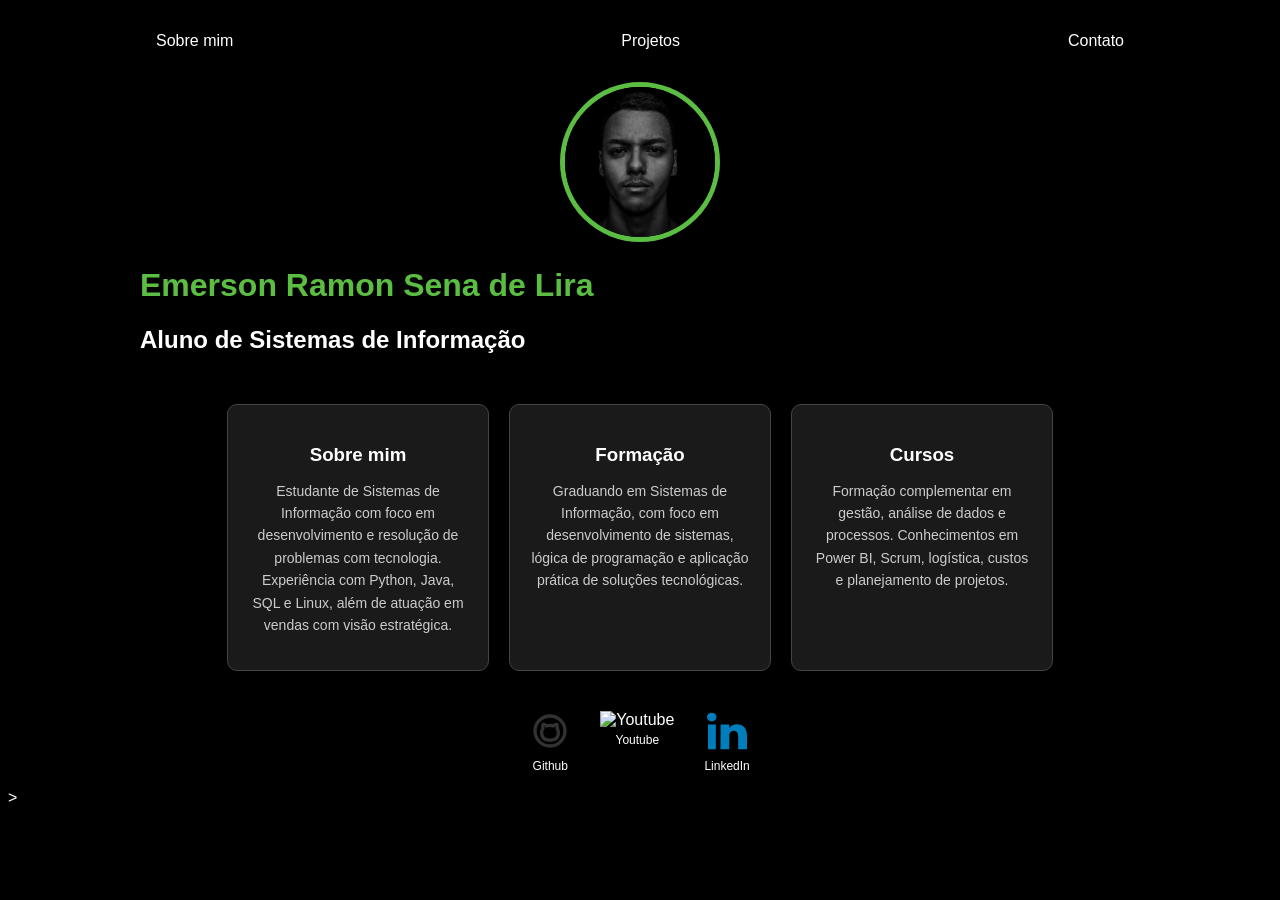
==== index.html @ 278f32b3 "Upload dos arquivos do site Adição dos arquiuvos HTML, CSS e imagens que compõem o site como um todo" ====
<!DOCTYPE html>
<html lang="pt-BR">
<head>
    <meta charset="UTF-8">
    <meta name="viewport" content="width=device-width, initial-scale=1.0">
    <title>site_avaliacao_deseweb_index</title>
    <link rel="stylesheet" href="index.css">
</head>
<body>
    <div class="container">
        <nav>
            <ul>
                <li>
                    <a href="index.html">Sobre mim</a>
                </li>
                <li>
                    <a href="project.html">Projetos</a>
                </li>
                <li>
                    <a href="contact.html">Contato</a>
                </li>
            </ul>
        </nav>
    
        <header>
    <div class="center">
        <img src="./img/foto_modelo_index.jpg" alt="Foto de Emerson Ramon">
    </div>
    <h1>Emerson Ramon Sena de Lira</h1>
    <h2>Aluno de Sistemas de Informação</h2>
</header>
    
        <main>
    <div class="cards">

        <div class="card">
            <h3>Sobre mim</h3>
            <p>
                Estudante de Sistemas de Informação com foco em desenvolvimento e resolução de problemas com tecnologia. Experiência com Python, Java, SQL e Linux, além de atuação em vendas com visão estratégica.
            </p>
        </div>

        <div class="card">
            <h3>Formação</h3>
            <p>
                Graduando em Sistemas de Informação, com foco em desenvolvimento de sistemas, lógica de programação e aplicação prática de soluções tecnológicas.
            </p>
        </div>

        <div class="card">
            <h3>Cursos</h3>
            <p>
                Formação complementar em gestão, análise de dados e processos. Conhecimentos em Power BI, Scrum, logística, custos e planejamento de projetos.
            </p>
        </div>

    </div>
</main>
        <footer>
            <a href="https://github.com/E-Lira" target="_blank" rel="noopener noreferrer"> 
                <img src="./img/github.svg" alt="Github">
                <p>Github</p>
            </a>
            <a href="https://www.youtube.com/@identificador_invalido" target="_blank" rel="noopener noreferrer"> 
                <img src="./img/youtube.svg" alt="Youtube">
                <p>Youtube</p>
            </a>
            <a href="https://www.linkedin.com/in/emerson-ramon-7ab5a6357/" target="_blank" rel="noopener noreferrer"> 
                <img src="./img/linkedin.svg" alt="LinkedIn">
                <p>LinkedIn</p>
            </a>
        </footer>
    </div>
</body>
</html>>
---- index.css ----
body  {
    color: white;
    background-color: black;
    font-family: Arial, Helvetica, sans-serif;
}

ul{
    display: flex;
    justify-content: space-between;
    list-style-type: none;
    align-items: center;
    padding: 16px;
}

a{
    color: white;
    text-decoration: none;
}

p{
    line-height: 1.6;
}

section{
    margin-bottom: 30px;
}

header img{
    width: 150px;
    height: 150px;
    border-radius: 50%;
    border: 5px solid #5bbe42;
}

.center{
    text-align: center;
}

h1{
    color: #5bbe42;
}

/* ===== FOOTER ===== */

footer img {
    width: 40px;
    height: 40px;
}

footer{
    display: flex;
    justify-content: center;
    gap: 30px;
    margin-top: 40px;
}

footer a{
    text-align: center;
    transition: 0.3s;
}

footer a:hover{
    transform: scale(1.1);
}

footer p{
    margin-top: 2px;
    font-size: 12px;
}

/* ===== CONTAINER ===== */

.container{
    padding: 0px 50px;
    max-width: 1000px;
    margin: 0 auto;
}

/* ===== NAV ===== */

nav a:hover{
    color: #5bbe42;
}

/* ===== CONTATO ===== */

.contato-info {
    margin: 20px 0;
    font-size: 16px;
}

.contato-info p {
    margin: 5px 0;
}

/* ===== CONTATO ===== */

form {
    display: flex;
    flex-direction: column;
    gap: 10px;

    width: 100%; /* ocupa a largura da container */
    padding: 0 10px; /* cria a bordinha lateral */
    margin: 0 auto;
}

input, textarea, button {
    width: 100%;
    padding: 10px;

    border-radius: 5px;
    border: 1px solid #333;
    background-color: #111;
    color: white;

    box-sizing: border-box; /* ESSENCIAL */
}

button {
    background-color: #5bbe42;
    border: none;
    cursor: pointer;
    font-weight: bold;
}

button:hover {
    opacity: 0.8;
}

/* ===== CARDS (PROJETOS) ===== */

.cards {
    display: flex;
    flex-wrap: wrap;
    gap: 20px;
    justify-content: center;
}

/* CARD INDIVIDUAL */
.card {
    background-color: #1a1a1a; /* mais visível */
    border: 1px solid #444;
    border-radius: 10px;
    padding: 20px;
    width: 220px;
    text-align: center;
    transition: all 0.3s ease;
    cursor: pointer;
}

/* TÍTULO DO CARD */
.card h3 {
    margin-bottom: 10px;
}

/* TEXTO DO CARD */
.card p {
    font-size: 14px;
    color: #ccc;
}

/* EFEITO HOVER */
.card:hover {
    transform: scale(1.08);
    border-color: #5bbe42;
    box-shadow: 0 0 20px rgba(91, 190, 66, 0.6);
}

header {
    margin-bottom: 50px;
}

nav a {
    transition: transform 0.3s ease;
    display: inline-block;
}

nav a:hover {
    transform: scale(1.2);
    color: #5bbe42;
}

.cards {
    margin-bottom: 40px;
}

input, textarea {
    width: 100%;
}

a {
    text-decoration: none;
    color: inherit;
}
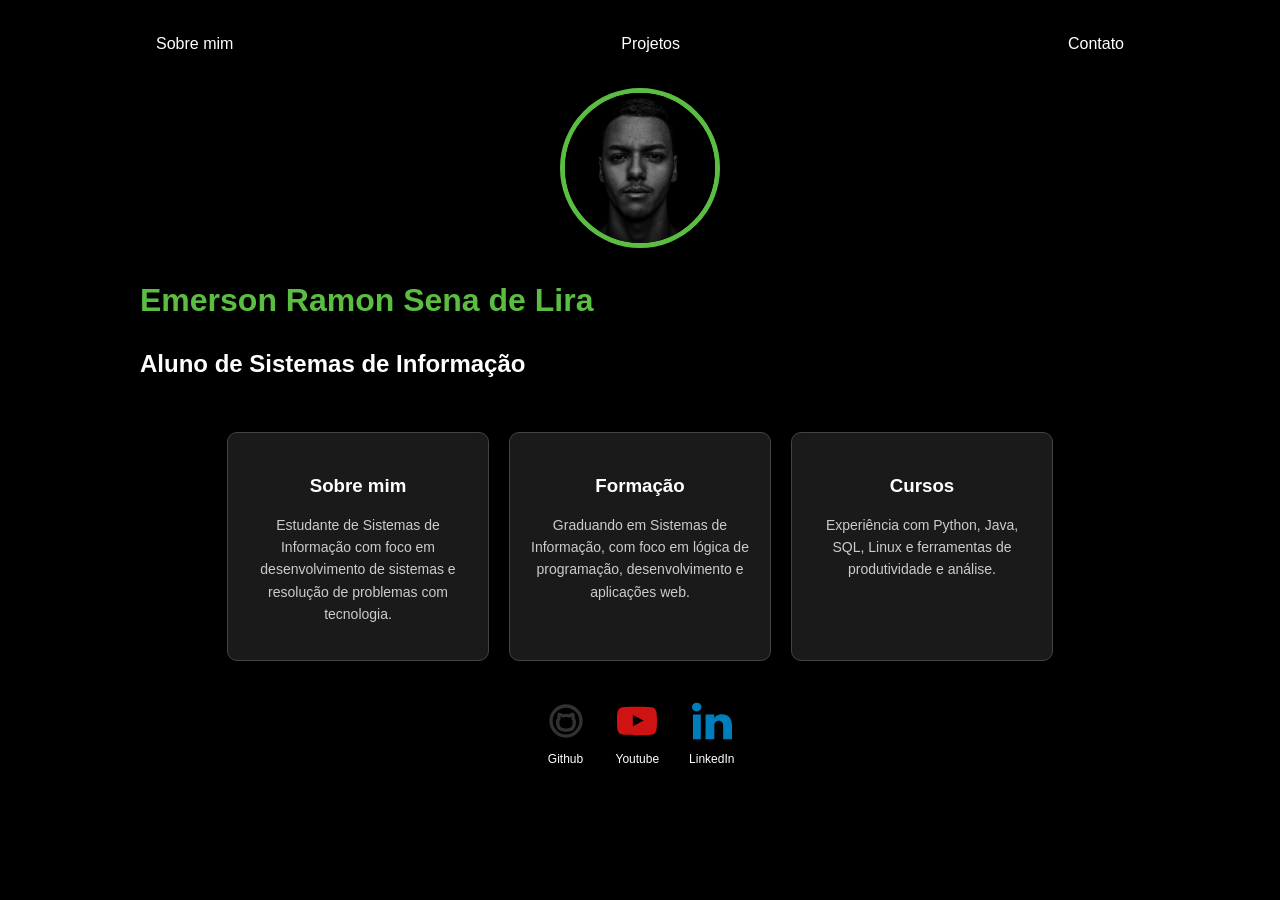
==== commit 6ecae333: "Implementação das funções em JS e correção das páginas principais" ====
--- a/index.html
+++ b/index.html
@@ -1,75 +1,80 @@
-<!DOCTYPE html>
-<html lang="pt-BR">
-<head>
-    <meta charset="UTF-8">
-    <meta name="viewport" content="width=device-width, initial-scale=1.0">
-    <title>site_avaliacao_deseweb_index</title>
-    <link rel="stylesheet" href="index.css">
-</head>
-<body>
-    <div class="container">
-        <nav>
-            <ul>
-                <li>
-                    <a href="index.html">Sobre mim</a>
-                </li>
-                <li>
-                    <a href="project.html">Projetos</a>
-                </li>
-                <li>
-                    <a href="contact.html">Contato</a>
-                </li>
-            </ul>
-        </nav>
-    
-        <header>
-    <div class="center">
-        <img src="./img/foto_modelo_index.jpg" alt="Foto de Emerson Ramon">
-    </div>
-    <h1>Emerson Ramon Sena de Lira</h1>
-    <h2>Aluno de Sistemas de Informação</h2>
-</header>
-    
-        <main>
-    <div class="cards">
-
-        <div class="card">
-            <h3>Sobre mim</h3>
-            <p>
-                Estudante de Sistemas de Informação com foco em desenvolvimento e resolução de problemas com tecnologia. Experiência com Python, Java, SQL e Linux, além de atuação em vendas com visão estratégica.
-            </p>
-        </div>
-
-        <div class="card">
-            <h3>Formação</h3>
-            <p>
-                Graduando em Sistemas de Informação, com foco em desenvolvimento de sistemas, lógica de programação e aplicação prática de soluções tecnológicas.
-            </p>
-        </div>
-
-        <div class="card">
-            <h3>Cursos</h3>
-            <p>
-                Formação complementar em gestão, análise de dados e processos. Conhecimentos em Power BI, Scrum, logística, custos e planejamento de projetos.
-            </p>
-        </div>
-
-    </div>
-</main>
-        <footer>
-            <a href="https://github.com/E-Lira" target="_blank" rel="noopener noreferrer"> 
-                <img src="./img/github.svg" alt="Github">
-                <p>Github</p>
-            </a>
-            <a href="https://www.youtube.com/@identificador_invalido" target="_blank" rel="noopener noreferrer"> 
-                <img src="./img/youtube.svg" alt="Youtube">
-                <p>Youtube</p>
-            </a>
-            <a href="https://www.linkedin.com/in/emerson-ramon-7ab5a6357/" target="_blank" rel="noopener noreferrer"> 
-                <img src="./img/linkedin.svg" alt="LinkedIn">
-                <p>LinkedIn</p>
-            </a>
-        </footer>
-    </div>
-</body>
-</html>>+<!DOCTYPE html>
+<html lang="pt-BR">
+<head>
+    <meta charset="UTF-8">
+    <meta name="viewport" content="width=device-width, initial-scale=1.0">
+    <title>site_avaliacao_deseweb_index</title>
+    <link rel="stylesheet" href="index.css">
+</head>
+<body>
+
+<div class="container">
+
+    <nav>
+        <ul>
+            <li><a href="index.html">Sobre mim</a></li>
+            <li><a href="project.html">Projetos</a></li>
+            <li><a href="contact.html">Contato</a></li>
+        </ul>
+    </nav>
+
+    <header>
+        <div class="center">
+            <img src="./img/foto_modelo_index.jpg" alt="Foto de Emerson Ramon">
+        </div>
+        <h1>Emerson Ramon Sena de Lira</h1>
+        <h2>Aluno de Sistemas de Informação</h2>
+    </header>
+
+    <main>
+
+        <div class="cards">
+
+            <div class="card">
+                <h3>Sobre mim</h3>
+                <p>
+                    Estudante de Sistemas de Informação com foco em desenvolvimento de sistemas e resolução de problemas com tecnologia.
+                </p>
+            </div>
+
+            <div class="card">
+                <h3>Formação</h3>
+                <p>
+                    Graduando em Sistemas de Informação, com foco em lógica de programação, desenvolvimento e aplicações web.
+                </p>
+            </div>
+
+            <div class="card">
+                <h3>Cursos</h3>
+                <p>
+                    Experiência com Python, Java, SQL, Linux e ferramentas de produtividade e análise.
+                </p>
+            </div>
+
+        </div>
+
+    </main>
+
+    <footer>
+        <a href="https://github.com/E-Lira" target="_blank">
+            <img src="./img/github.svg" alt="Github">
+            <p>Github</p>
+        </a>
+
+        <a href="https://www.youtube.com/@identificador_invalido" target="_blank">
+            <img src="./img/youtube.svg" alt="Youtube">
+            <p>Youtube</p>
+        </a>
+
+        <a href="https://www.linkedin.com/in/emerson-ramon-7ab5a6357/" target="_blank">
+            <img src="./img/linkedin.svg" alt="LinkedIn">
+            <p>LinkedIn</p>
+        </a>
+    </footer>
+
+</div>
+
+<script src="index.js"></script>
+
+</body>
+</html>
--- a/index.css
+++ b/index.css
@@ -1,195 +1,206 @@
-body  {
-    color: white;
-    background-color: black;
-    font-family: Arial, Helvetica, sans-serif;
-}
-
-ul{
-    display: flex;
-    justify-content: space-between;
-    list-style-type: none;
-    align-items: center;
-    padding: 16px;
-}
-
-a{
-    color: white;
-    text-decoration: none;
-}
-
-p{
-    line-height: 1.6;
-}
-
-section{
-    margin-bottom: 30px;
-}
-
-header img{
-    width: 150px;
-    height: 150px;
-    border-radius: 50%;
-    border: 5px solid #5bbe42;
-}
-
-.center{
-    text-align: center;
-}
-
-h1{
-    color: #5bbe42;
-}
-
-/* ===== FOOTER ===== */
-
-footer img {
-    width: 40px;
-    height: 40px;
-}
-
-footer{
-    display: flex;
-    justify-content: center;
-    gap: 30px;
-    margin-top: 40px;
-}
-
-footer a{
-    text-align: center;
-    transition: 0.3s;
-}
-
-footer a:hover{
-    transform: scale(1.1);
-}
-
-footer p{
-    margin-top: 2px;
-    font-size: 12px;
-}
-
-/* ===== CONTAINER ===== */
-
-.container{
-    padding: 0px 50px;
-    max-width: 1000px;
-    margin: 0 auto;
-}
-
-/* ===== NAV ===== */
-
-nav a:hover{
-    color: #5bbe42;
-}
-
-/* ===== CONTATO ===== */
-
-.contato-info {
-    margin: 20px 0;
-    font-size: 16px;
-}
-
-.contato-info p {
-    margin: 5px 0;
-}
-
-/* ===== CONTATO ===== */
-
-form {
-    display: flex;
-    flex-direction: column;
-    gap: 10px;
-
-    width: 100%; /* ocupa a largura da container */
-    padding: 0 10px; /* cria a bordinha lateral */
-    margin: 0 auto;
-}
-
-input, textarea, button {
-    width: 100%;
-    padding: 10px;
-
-    border-radius: 5px;
-    border: 1px solid #333;
-    background-color: #111;
-    color: white;
-
-    box-sizing: border-box; /* ESSENCIAL */
-}
-
-button {
-    background-color: #5bbe42;
-    border: none;
-    cursor: pointer;
-    font-weight: bold;
-}
-
-button:hover {
-    opacity: 0.8;
-}
-
-/* ===== CARDS (PROJETOS) ===== */
-
-.cards {
-    display: flex;
-    flex-wrap: wrap;
-    gap: 20px;
-    justify-content: center;
-}
-
-/* CARD INDIVIDUAL */
-.card {
-    background-color: #1a1a1a; /* mais visível */
-    border: 1px solid #444;
-    border-radius: 10px;
-    padding: 20px;
-    width: 220px;
-    text-align: center;
-    transition: all 0.3s ease;
-    cursor: pointer;
-}
-
-/* TÍTULO DO CARD */
-.card h3 {
-    margin-bottom: 10px;
-}
-
-/* TEXTO DO CARD */
-.card p {
-    font-size: 14px;
-    color: #ccc;
-}
-
-/* EFEITO HOVER */
-.card:hover {
-    transform: scale(1.08);
-    border-color: #5bbe42;
-    box-shadow: 0 0 20px rgba(91, 190, 66, 0.6);
-}
-
-header {
-    margin-bottom: 50px;
-}
-
-nav a {
-    transition: transform 0.3s ease;
-    display: inline-block;
-}
-
-nav a:hover {
-    transform: scale(1.2);
-    color: #5bbe42;
-}
-
-.cards {
-    margin-bottom: 40px;
-}
-
-input, textarea {
-    width: 100%;
-}
-
-a {
-    text-decoration: none;
-    color: inherit;
+body {
+    color: white;
+    background-color: black;
+    font-family: Arial, Helvetica, sans-serif;
+    line-height: 1.5;
+}
+
+.container {
+    padding: 0 50px;
+    max-width: 1000px;
+    margin: 0 auto;
+}
+
+a {
+    text-decoration: none;
+    color: inherit;
+}
+
+ul {
+    display: flex;
+    justify-content: space-between;
+    list-style: none;
+    align-items: center;
+    padding: 16px;
+}
+
+nav a {
+    display: inline-block;
+    transition: 0.3s;
+}
+
+nav a:hover {
+    transform: scale(1.05);
+    color: #5bbe42;
+}
+
+header {
+    margin-bottom: 50px;
+}
+
+header img {
+    width: 150px;
+    height: 150px;
+    border-radius: 50%;
+    border: 5px solid #5bbe42;
+}
+
+.center {
+    text-align: center;
+}
+
+h1 {
+    color: #5bbe42;
+}
+
+p {
+    line-height: 1.6;
+}
+
+section {
+    margin-bottom: 30px;
+}
+
+/* cards */
+.cards {
+    display: flex;
+    flex-wrap: wrap;
+    gap: 20px;
+    justify-content: center;
+    margin-bottom: 40px;
+}
+
+.card {
+    background-color: #1a1a1a;
+    border: 1px solid #444;
+    border-radius: 10px;
+    padding: 20px;
+    width: 220px;
+    text-align: center;
+    cursor: pointer;
+    transition: 0.3s ease;
+}
+
+.card h3 {
+    margin-bottom: 10px;
+}
+
+.card p {
+    font-size: 14px;
+    color: #ccc;
+}
+
+.card:hover {
+    transform: scale(1.08);
+    border-color: #5bbe42;
+    box-shadow: 0 0 20px rgba(91, 190, 66, 0.6);
+}
+
+/* form */
+form {
+    display: flex;
+    flex-direction: column;
+    gap: 10px;
+    width: 100%;
+    padding: 0 10px;
+}
+
+input, textarea, button {
+    width: 100%;
+    padding: 10px;
+    border-radius: 5px;
+    border: 1px solid #333;
+    background-color: #111;
+    color: white;
+    box-sizing: border-box;
+}
+
+button {
+    background-color: #5bbe42;
+    border: none;
+    cursor: pointer;
+    font-weight: bold;
+    transition: 0.3s;
+}
+
+button:hover {
+    opacity: 0.85;
+}
+
+/* feedback */
+#feedback {
+    margin-top: 10px;
+    font-size: 14px;
+}
+
+/* footer */
+footer {
+    display: flex;
+    justify-content: center;
+    gap: 30px;
+    margin-top: 40px;
+}
+
+footer img {
+    width: 40px;
+    height: 40px;
+}
+
+footer a {
+    text-align: center;
+    transition: 0.3s;
+}
+
+footer a:hover {
+    transform: scale(1.1);
+}
+
+footer p {
+    margin-top: 2px;
+    font-size: 12px;
+}
+
+/* login system */
+.auth-box {
+    max-width: 350px;
+    margin: 40px auto;
+    padding: 20px;
+    background: #111;
+    border-radius: 10px;
+    text-align: center;
+}
+
+.auth-box input {
+    margin-bottom: 10px;
+}
+
+.link {
+    color: #5bbe42;
+    cursor: pointer;
+    font-size: 14px;
+}
+
+.link:hover {
+    text-decoration: underline;
+}
+
+/* logout link */
+.logout-box {
+    display: flex;
+    justify-content: flex-end;
+    margin-top: 10px;
+    padding: 0 10px;
+}
+
+.logout-box a {
+    color: #5bbe42;
+    font-size: 14px;
+    text-decoration: none;
+    cursor: pointer;
+    transition: 0.3s;
+}
+
+.logout-box a:hover {
+    text-decoration: underline;
+    opacity: 0.8;
 }
